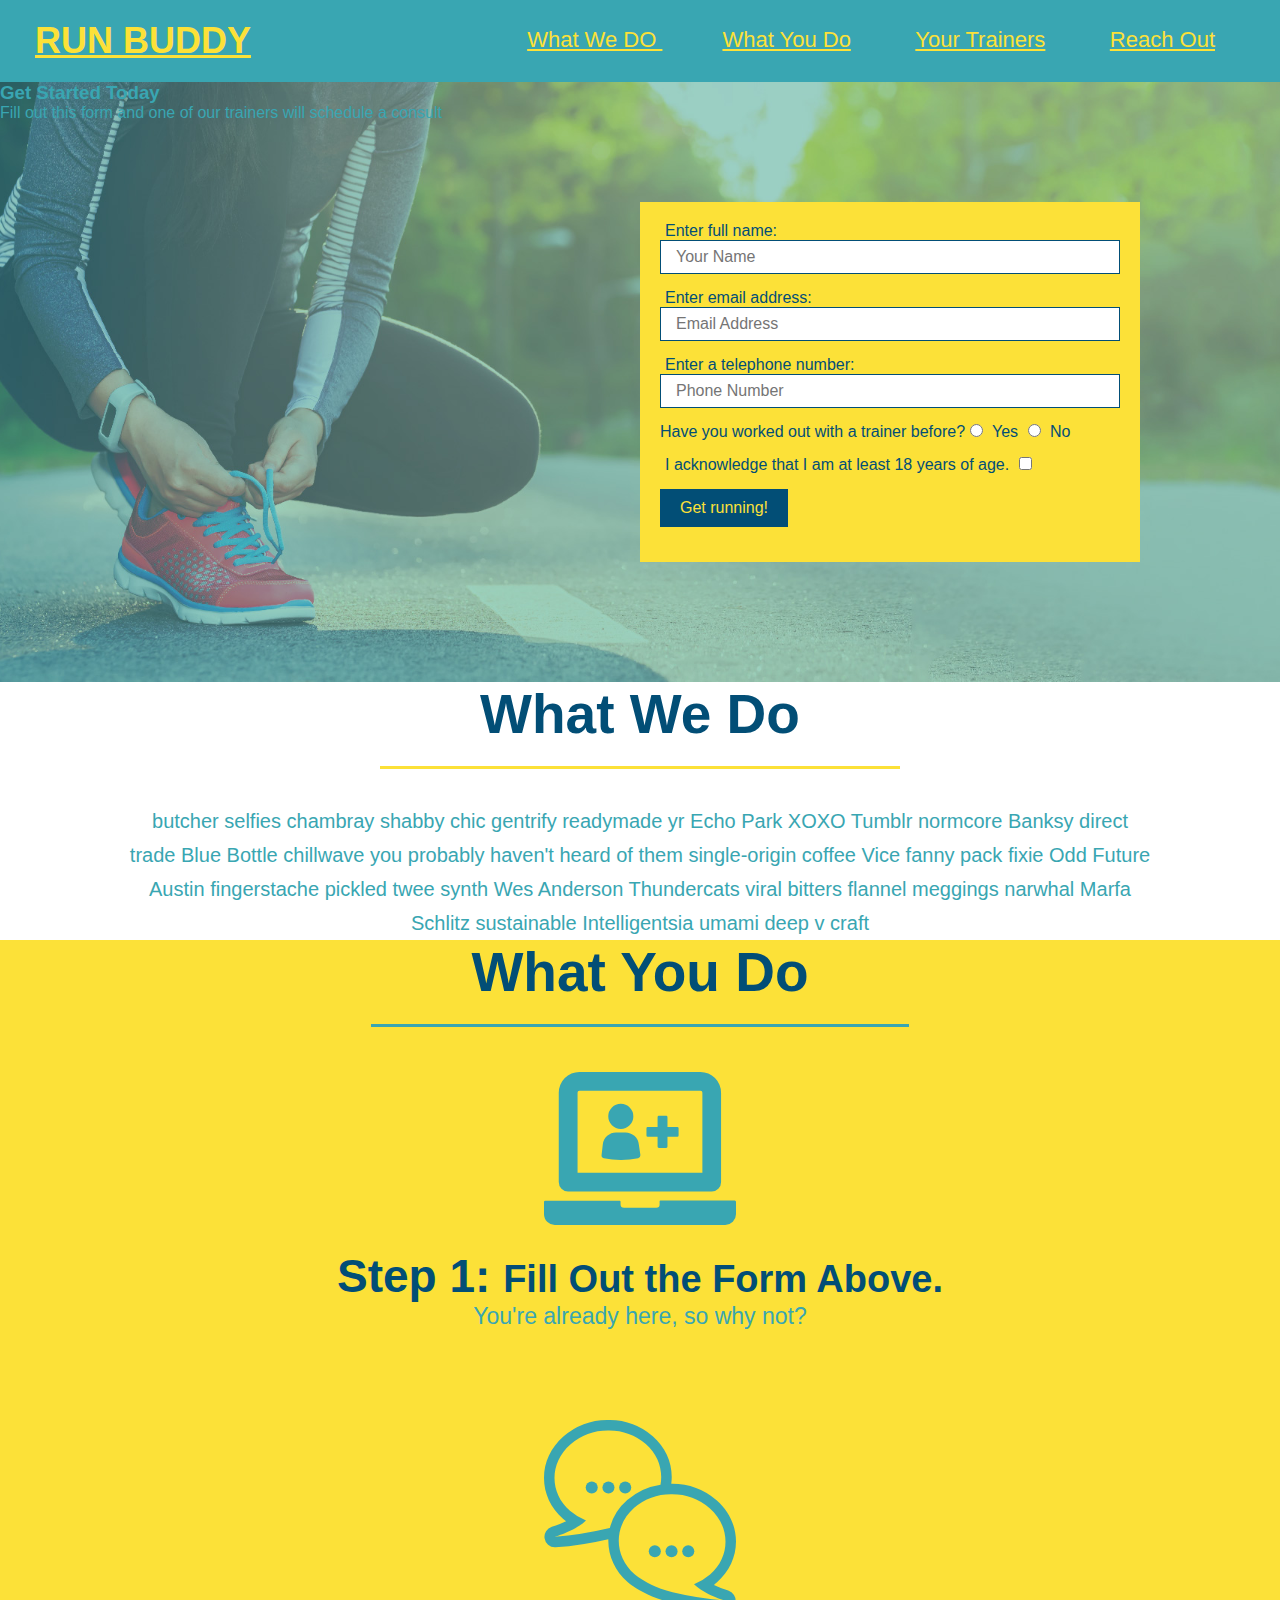
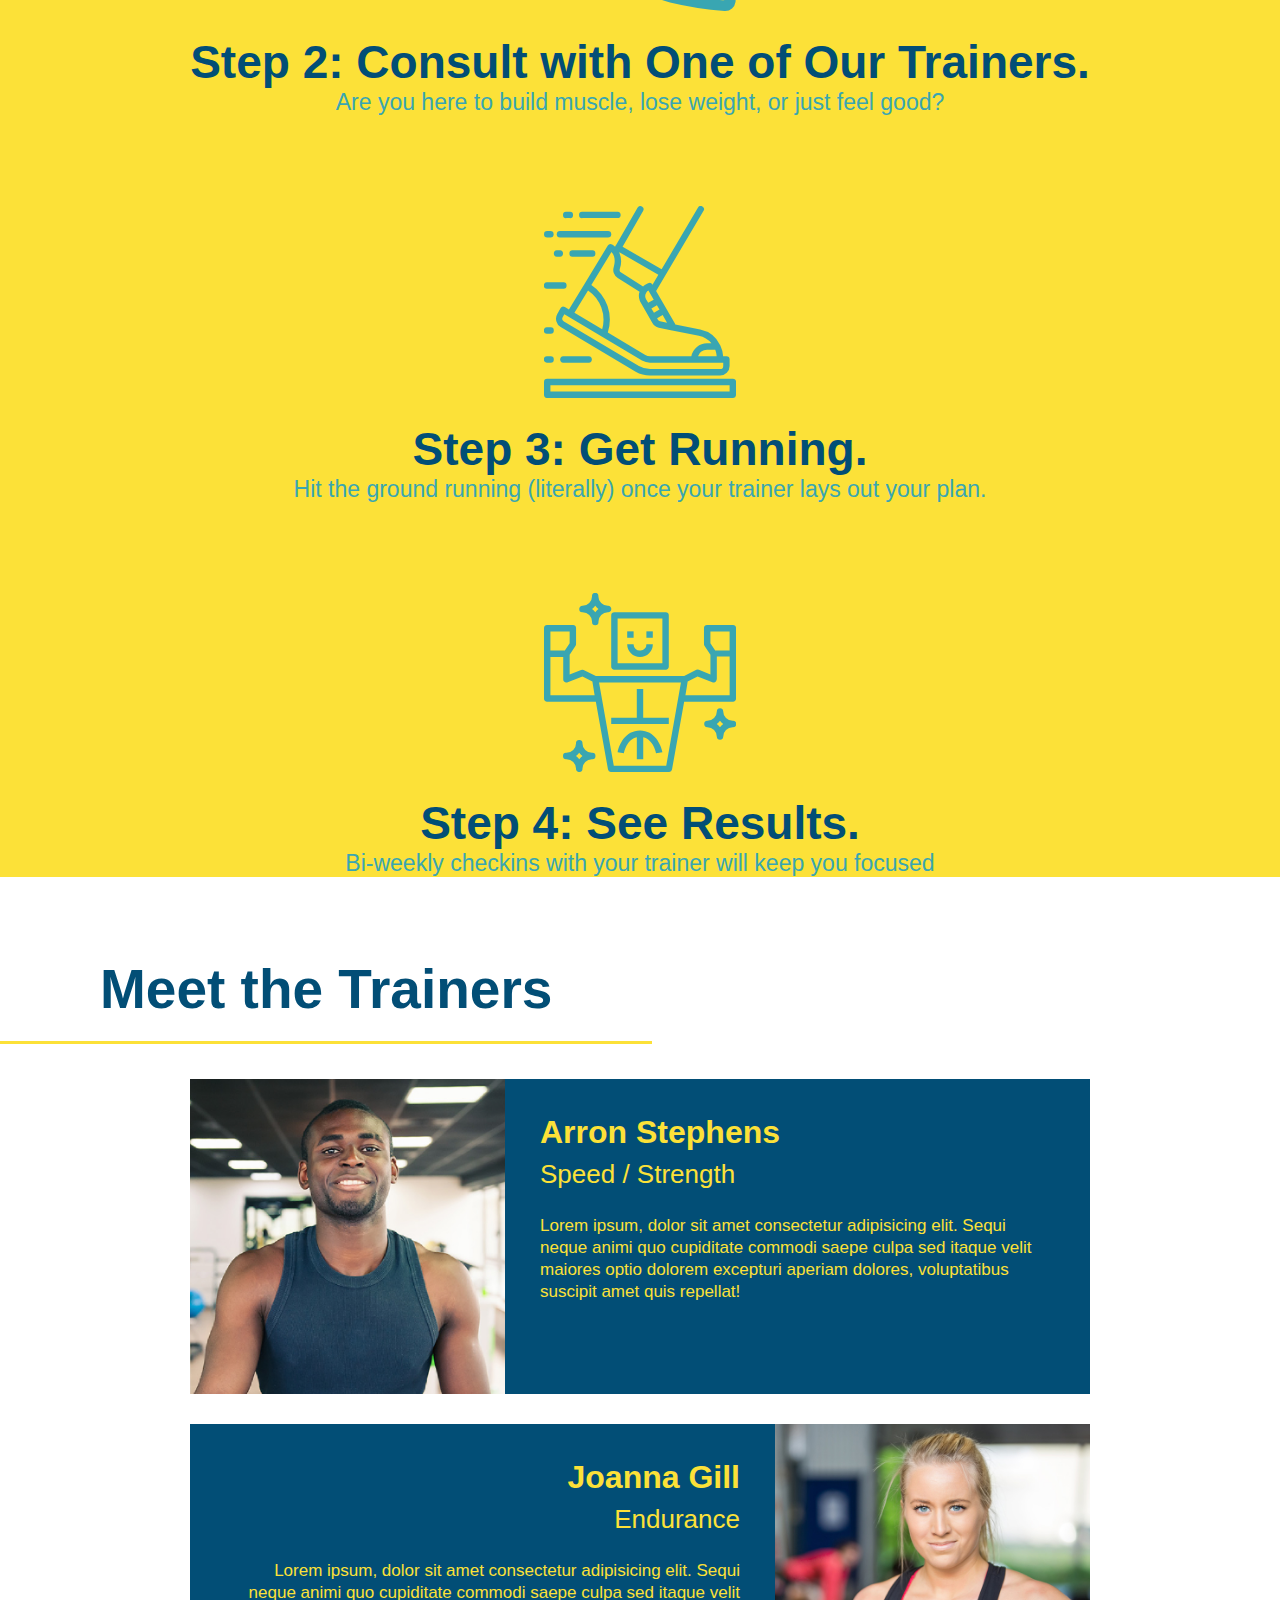
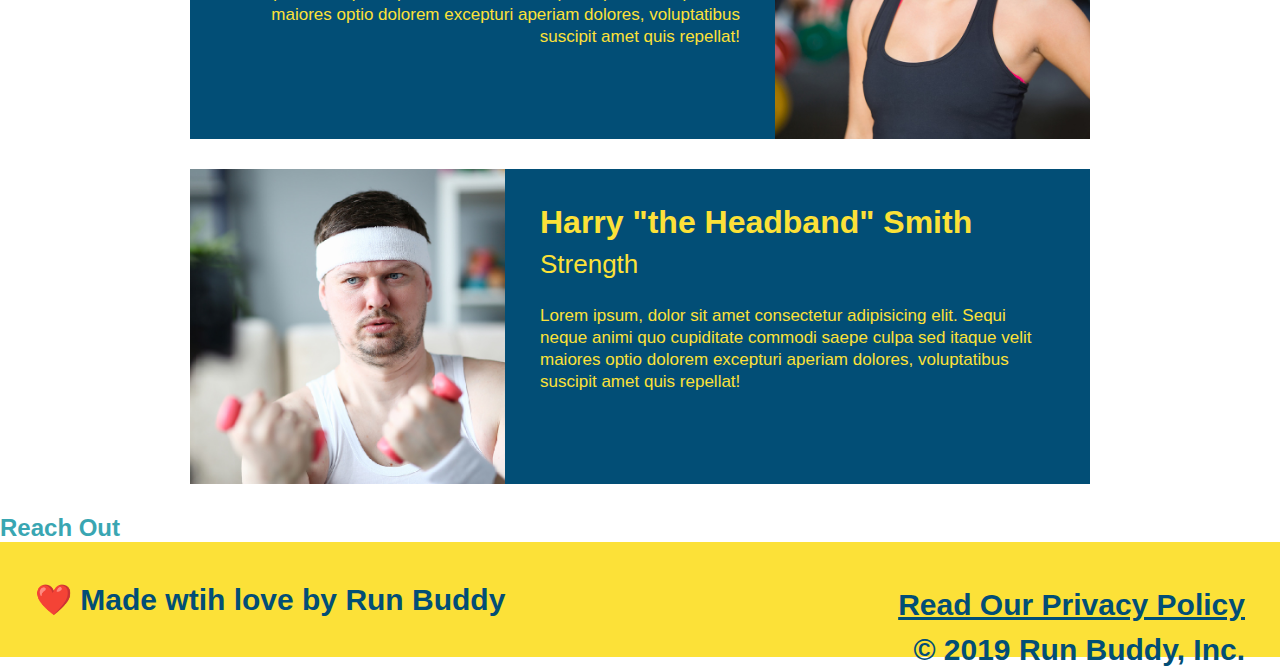
==== index.html @ 5ad64f24 "run-buddy first draft" ====
<!DOCTYPE html>
<html lang="en">

<head>
  <meta charset="UTF-8" />
  <title>Run Buddy</title>
  <link rel="stylesheet" href="./assets/style.css" />

</head>

<body>

  <!--navigation -->
  <header>

    <h1>

      <a href="/">RUN BUDDY</a>
    </h1>

    <nav>
      <!--Unordered list Element-->

      <ul>

        <!--List item element-->

        <li>

          <!--Anchor element -->
          <a href="#what-we-do"> What We DO </a>
        </li>

        <li>

          <a href="#what-you-do">What You Do</a>

        </li>

        <li>
          <a href="#your trainers">Your Trainers</a>

        </li>

        <li>
          <a href="reach-out">Reach Out</a>
        </li>

      </ul>

    </nav>
  </header>



  <!--hero/jumbotron-->
  <section>
    <section class="hero">
      <div>
        <h3>Get Started Today</h3>
        <p>Fill out this form and one of our trainers will schedule a consult</p>
        
        <!-- Add form element -->
        <form>
          <div class="hero-form">

            <label for="name">Enter full name:</label>
            <input type="text" placeholder="Your Name" name="name" id="name" class="form-input">

            <label for="email">Enter email address:</label>
            <input type="text" placeholder="Email Address" name="email" id="email" class="form-input">

            <label for="phone">Enter a telephone number:</label>
            <input type="text" placeholder="Phone Number" name="phone" id="phone" class="form-input">

            <p>
              Have you worked out with a trainer before?
              <input type="radio" name="trainer-confirm" id="trainer-yes" />
              <label for="trainer-yes">Yes</label>
              <input type="radio" name="trainer-confirm" id="trainer-no" />
              <label for="trainer-no">No</label>

            <p>
              <label for="checkbox">
                I acknowledge that I am at least 18 years of age.
              </label>
              <input type="checkbox" name="age-confirm" id="checkbox" />
            </p>
            <button type="submit">
              Get running!
            </button>
            </p>
        </form>

      </div>
    </section>

    <!-- "what we do" section -->
    <section id="what-we-do " class="intro">
      <h2 class="section-title primary-border">What We Do</h2>
      <p>
        butcher selfies chambray shabby chic gentrify readymade yr Echo Park XOXO Tumblr normcore Banksy direct trade
        Blue Bottle chillwave you probably haven't heard of them single-origin coffee Vice fanny pack fixie Odd Future
        Austin fingerstache pickled twee synth Wes Anderson Thundercats viral bitters flannel meggings narwhal Marfa
        Schlitz sustainable Intelligentsia umami deep v craft
      </p>
    </section>

    <!-- "what you do" section -->
    <section id="what-you-do" class="steps">
      <h2 class="section-title secondary-border">What You Do</h2>

      <div>
        <!-- insert this img element -->
        <img src="./assets/step-1.svg" alt="" />
        <h3>Step 1: <span>Fill Out the Form Above.</span></h3>
        <p>You're already here, so why not?</p>
      </div>

      <div>
        <img src="./assets/step-2.svg" alt="" />
        <h3>Step 2: Consult with One of Our Trainers.</h3>
        <p>Are you here to build muscle, lose weight, or just feel good?</p>
      </div>

      <div>
        <img src="./assets/step-3.svg" alt="" />
        <h3>Step 3: Get Running.</h3>
        <p>Hit the ground running (literally) once your trainer lays out your plan.</p>
      </div>

      <div>
        <img src="./assets/step-4.svg" alt="" />
        <h3>Step 4: See Results.</h3>
        <p>Bi-weekly checkins with your trainer will keep you focused</p>
      </div>

    </section>

    <!--"meet the trainer " section-->
  </section id="your-trainers" class=trainers>
  <h2 class="section-title primary-border">
    Meet the Trainers
  </h2>

  <!-- first trainer bio-->
  <article class="trainer">
    <img src="./assets/trainer-1.jpg" alt="Arron Stephens in his workout clothes, ready to pump iron" />
    <div class="trainer-bio" class="trainer-bio-text-left">
      <h3>Arron Stephens</h3>
      <h4>Speed / Strength</h4>
      <p>
        Lorem ipsum, dolor sit amet consectetur adipisicing elit. Sequi neque animi quo cupiditate commodi saepe culpa
        sed
        itaque velit maiores optio dolorem excepturi aperiam dolores, voluptatibus suscipit amet quis repellat!
      </p>
    </div>
  </article>

  <!-- second trainer bio -->
  <article class="trainer">
    <div class="trainer-bio text-right">
      <h3>Joanna Gill</h3>
      <h4>Endurance</h4>
      <p>
        Lorem ipsum, dolor sit amet consectetur adipisicing elit. Sequi neque animi quo cupiditate commodi saepe culpa
        sed
        itaque velit maiores optio dolorem excepturi aperiam dolores, voluptatibus suscipit amet quis repellat!
      </p>
    </div>
    <img src="./assets/trainer-2.jpg" alt="Joanna Gill cooling off after a workout" />
  </article>

  <!-- third trainer bio -->
  <article class="trainer">
    <img src="./assets/trainer-3.jpg" alt="Harry Smith wearing a headband and lifting comically small pink weights" />
    <div class="trainer-bio text-left">
      <h3>Harry "the Headband" Smith</h3>
      <h4>Strength</h4>
      <p>
        Lorem ipsum, dolor sit amet consectetur adipisicing elit. Sequi neque animi quo cupiditate commodi saepe culpa
        sed
        itaque velit maiores optio dolorem excepturi aperiam dolores, voluptatibus suscipit amet quis repellat!
      </p>
    </div>
  </article>
  </section>

  <!-- "reach out" section -->
<section>
  <h2>Reach Out</h2>
</section>



  <!--footer-->
  <footer>
    <h2>
      <div>
        <a href="#">Read Our Privacy Policy</a><br />
        &copy; 2019 Run Buddy, Inc.
      </div>❤️ Made wtih love by Run Buddy
    </h2>



  </footer>

</body>

</html>
---- assets/style.css ----
* {
  margin: 0;
  padding: 0;
  box-sizing: border-box;
}

body {
  color: #39a6b2;
  font-family: Helvetica, Arial, sans-serif;
}

header {
  padding: 20px 35px;
  background-color: #39a6b2;
}

header h1 {
  font-weight: bold;
  font-size: 36px;
  color: #fce138;
  margin: 0;
  display:inline;
}

header a {
  color: #fce138;
}

header nav {
  float: right;
  margin: 7px 0;
}

header nav ul li {
  display: inline;
}

header nav ul li a {
  margin: 0 30px;
  font-weight: lighter;
  font-size: 22px;
}

* {
  margin: 0;
  padding: 0;
}

footer {
  background: #fce138;
  width: 100%;
  padding: 40px 35px;
}

footer h2 {
  display: inline;
  color: #024e76;
  font-size: 30px;
  margin: 0;
}

footer div {
  float: right;
  line-height: 1.5;
  text-align: right;
}
footer a {
  color: #024e76;
}



/* Hero Style Start */
.hero {
  background-image: url("../assets/hero-bg.jpg");
  height: 600px;
  background-size: cover;
  background-position: center;
  position: relative;
}
/* Hero Style End */

.hero-form {
  background-color: #fce138;
  padding: 20px;
  width: 500px;
  color: #024e76;
  position: absolute;
  bottom: 120px;
  right: 140px;
}

.hero-form h3 {
  font-size: 24px;
  margin: 0;
}

.hero-form p {
  margin: 5px 0 15px 0;
}

.form-input {
  border: 1px solid #024e76;
  display: block;
  padding: 7px 15px;
  font-size: 16px;
  color: #024e76;
  width: 100%;
  margin-bottom: 15px;
}

.hero-form label {
  margin: 0 5px;
}

.hero-form button {
  color: #fce138;
  background-color: #024e76;
  border: none;
  padding: 10px 20px;
  font-size: 16px;
}
/* HERO STYLES END */

.intro {
  text-align: center;
}

.section-title {
  font-size: 55px;
  color: #024e76;
  margin-bottom: 35px;
  padding: 0 100px 20px 100px;
  display: inline-block;
  border-bottom: 3px solid;
}

.primary-border {
  border-color: #fce138;
}

.secondary-border {
  border-color: #39a6b2;
}


.intro p {
  line-height: 1.7;
  color: #39a6b2;
  width: 80%;
  font-size: 20px;
  margin: 0 auto;
}

.intro p {
  line-height: 1.7;
  color: #39a6b2;
  width: 80%;
  font-size: 20px;
  margin:0 auto;
}

.steps {
  text-align: center;
  background: #fce138;
}

.steps div {
  margin-bottom: 80px;
}

.steps img {
  width: 15%;
  margin: 10px 0;
}

.steps h3 {
  color: #024e76;
  font-size: 46px;
  margin-top: 10px;
}

.steps p {
  color: #39a6b2;
  font-size: 23px;
}

.steps span {
  font-size: 38px;
}

/* Meet the Trainers Section*/

.trainers {
  text-align: center;
}

.trainer {
  width: 900px;
  margin: 0 auto 30px auto;
  background: #024e76;
  color: #fce138;
  overflow: auto;
}

.trainer img {
  width: 35%;
  float: left;
}

.trainer-bio {
  padding: 35px;
  float: left;
  width: 65%;
}

.text-left {
  text-align: left;
}

.text-right {
  text-align: right;
}

.trainer-bio h3 {
  font-size: 32px;
  margin-bottom: 8px;
}

.trainer-bio h4 {
  font-weight: lighter;
  font-size: 26px;
  margin-bottom: 25px;
}

.trainer-bio p {
  font-size: 17px;
  line-height: 1.3;
}
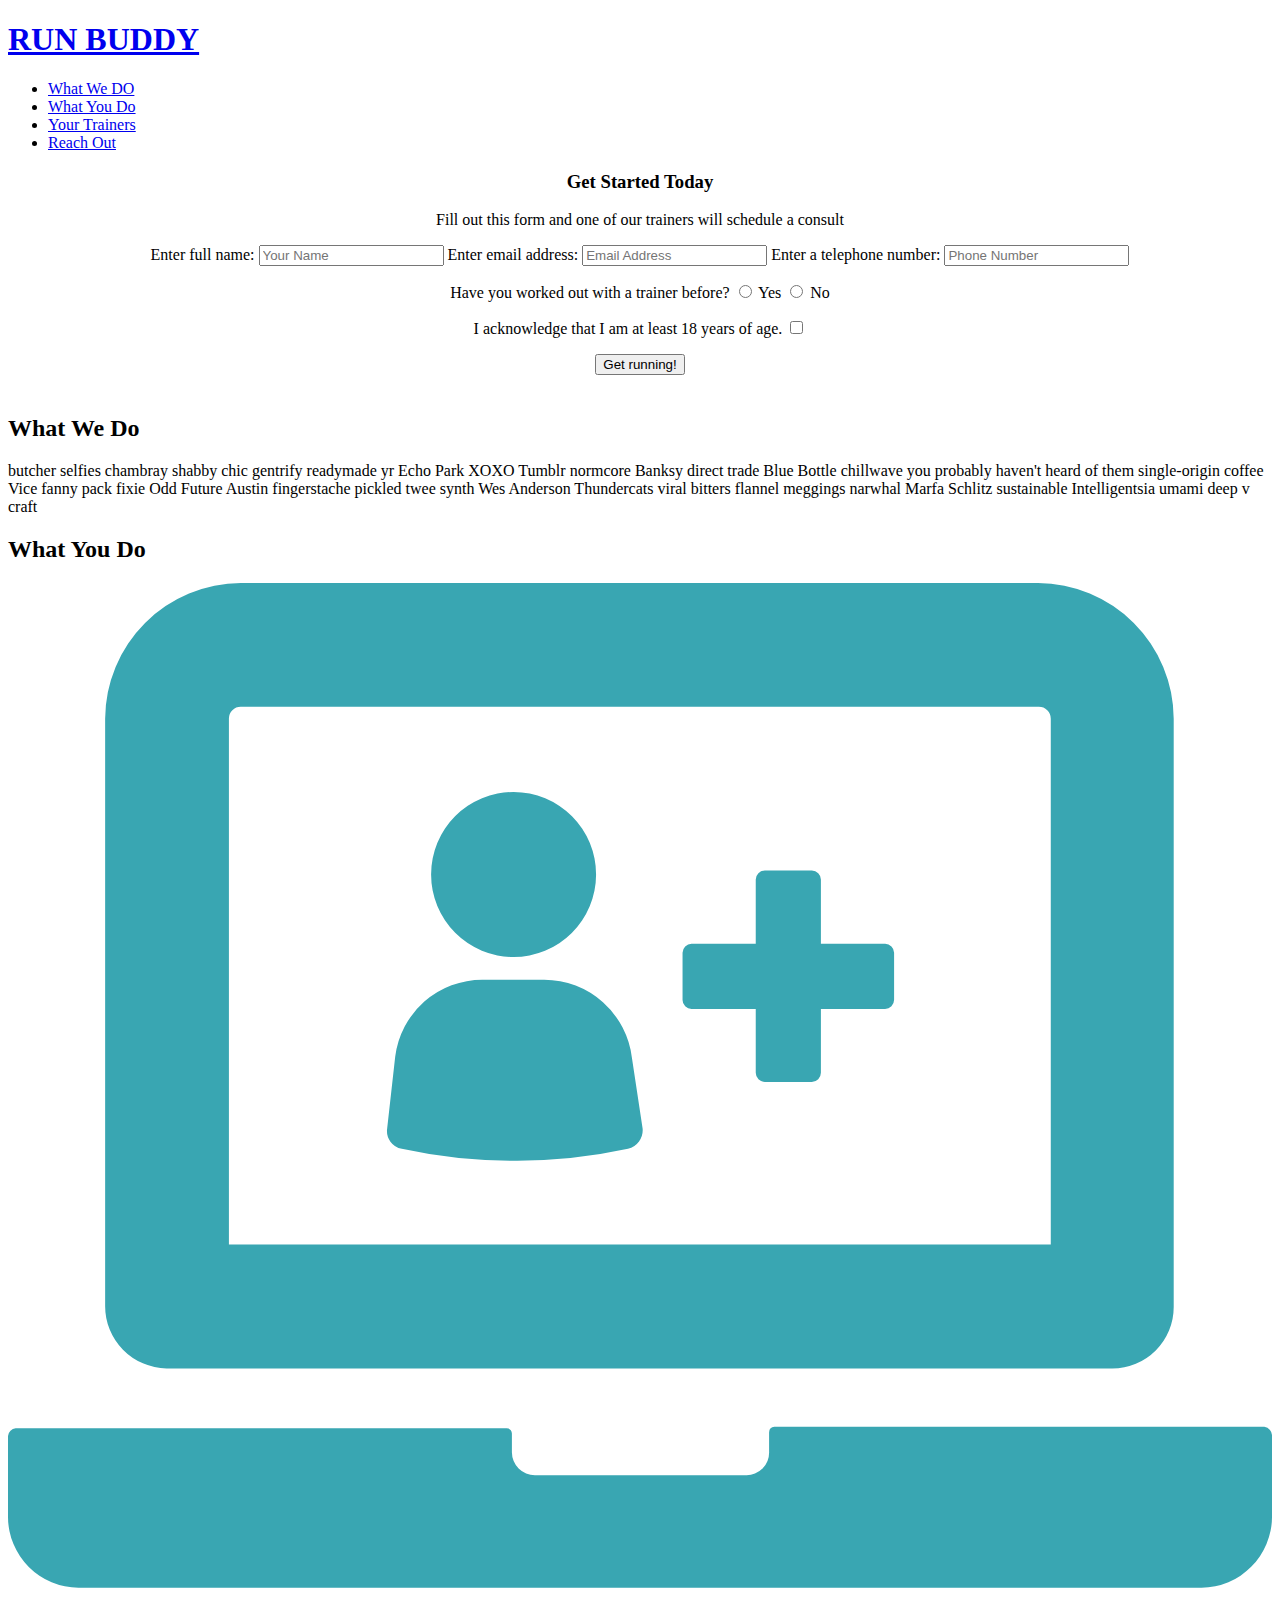
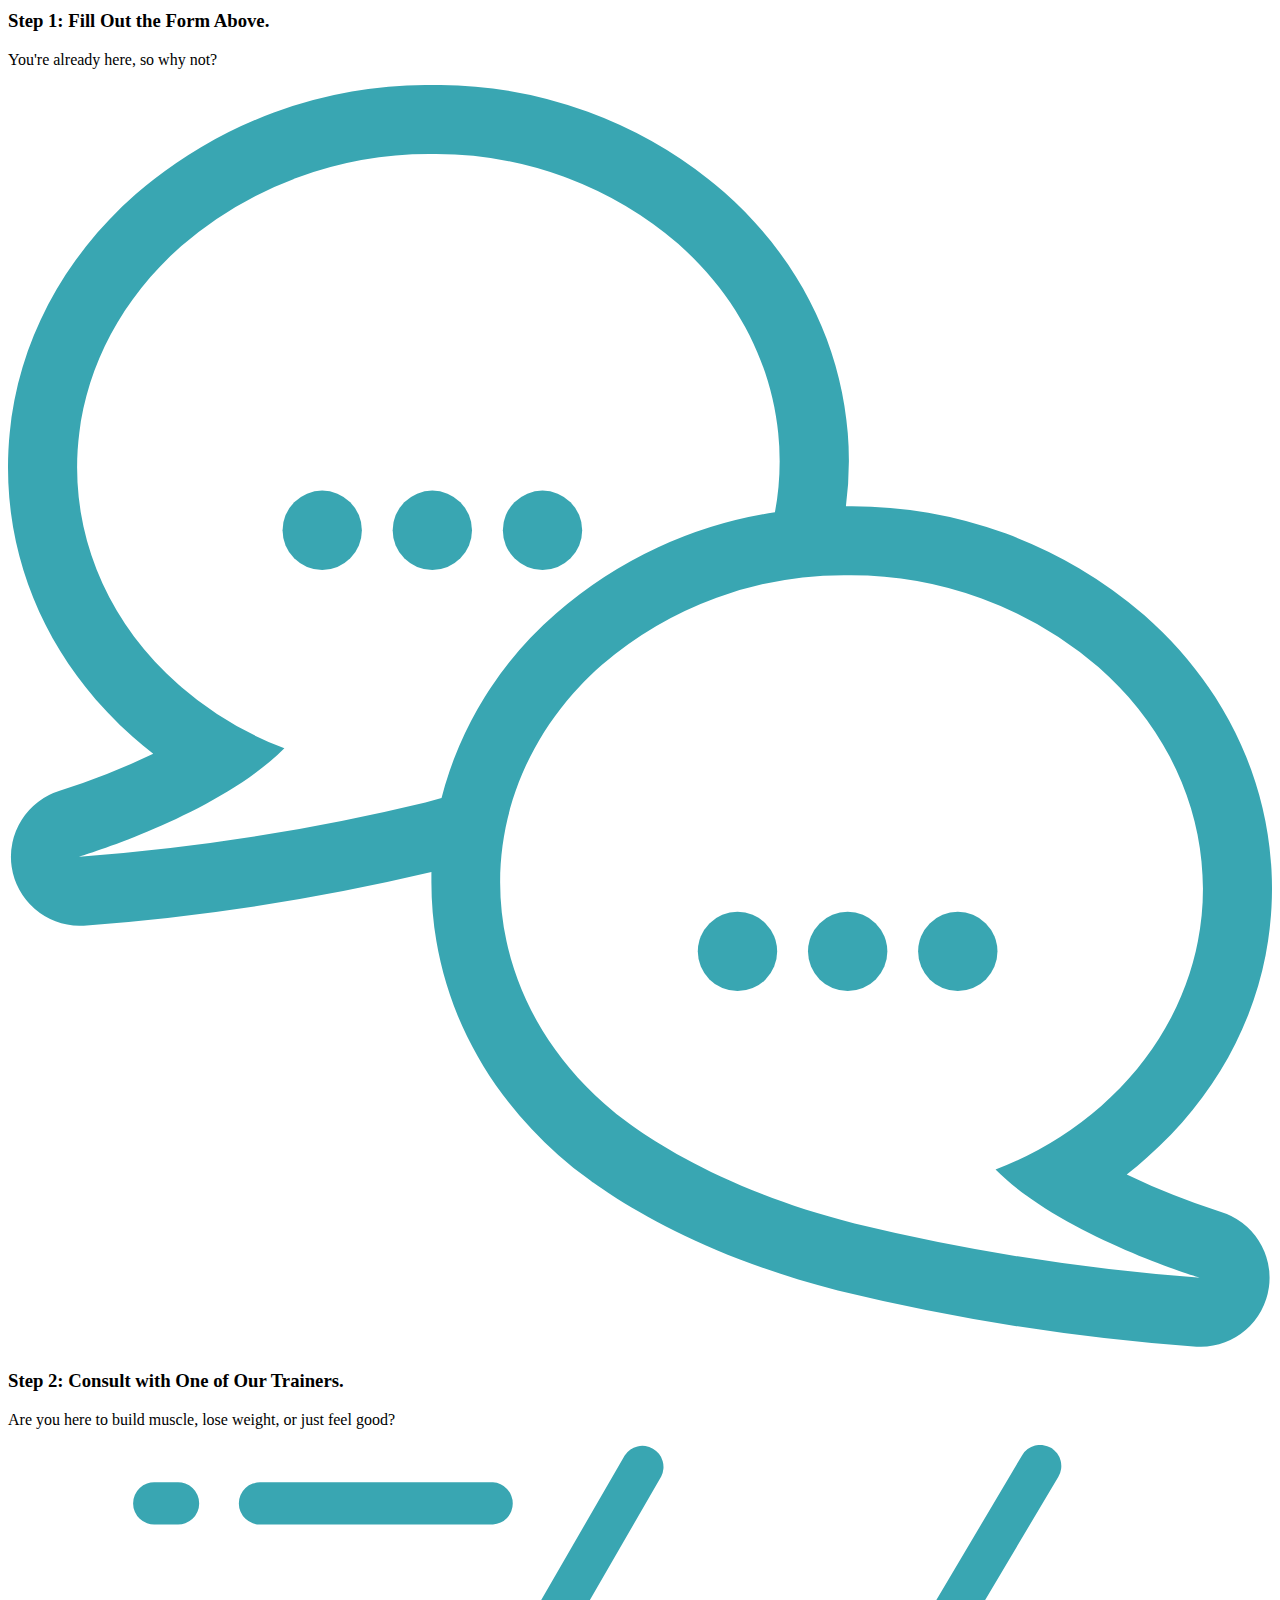
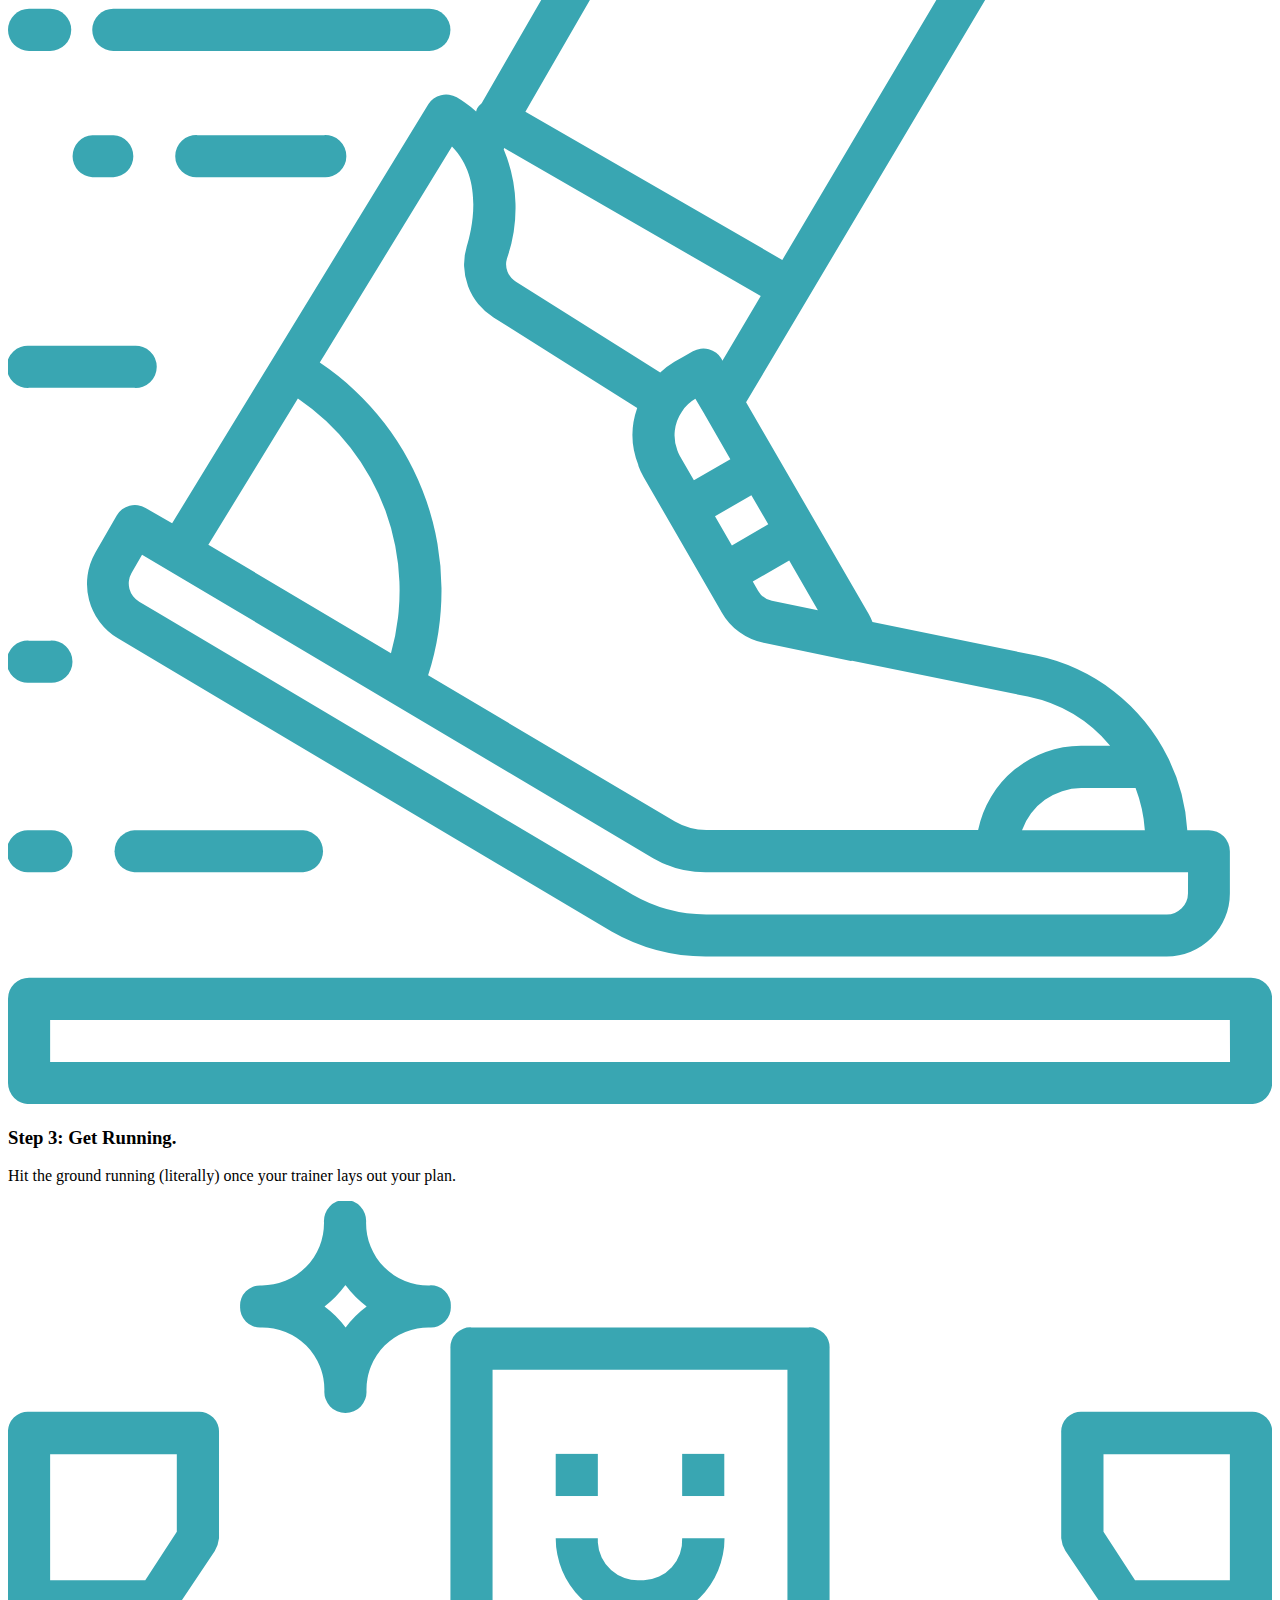
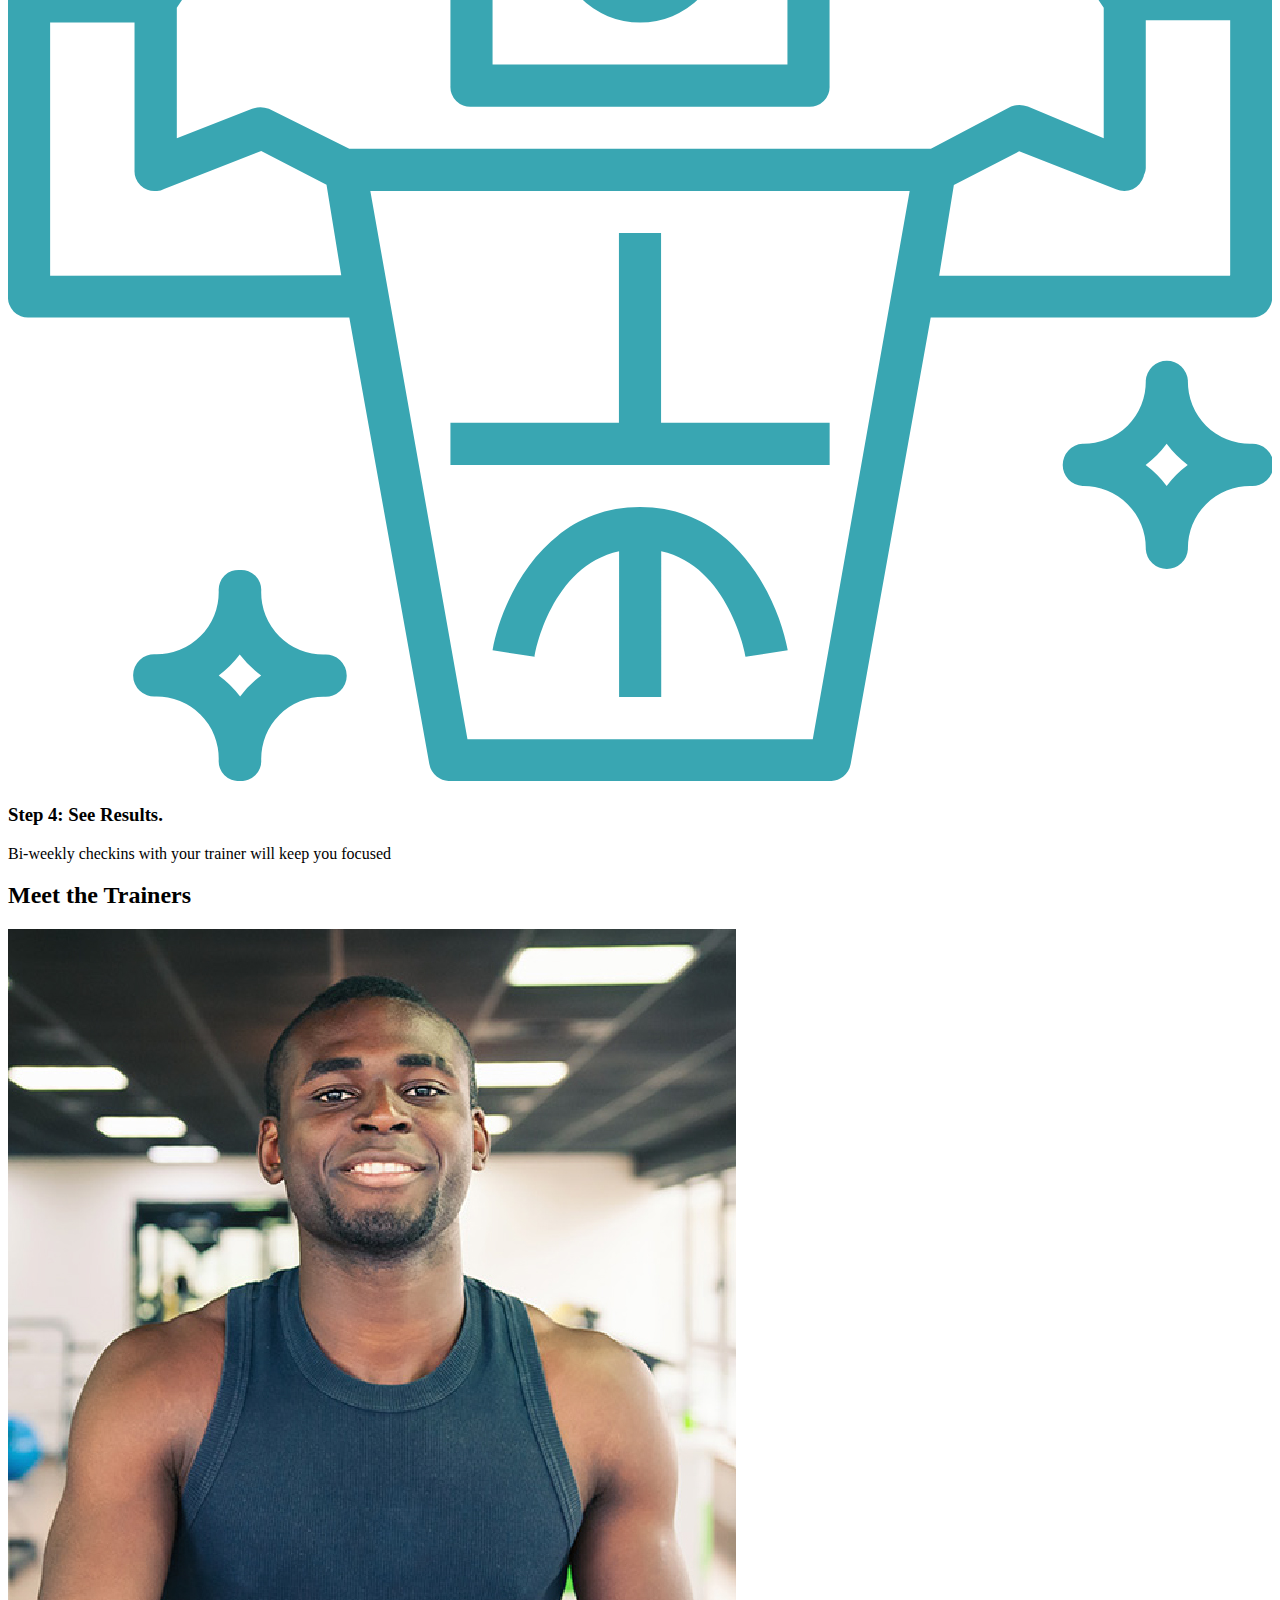
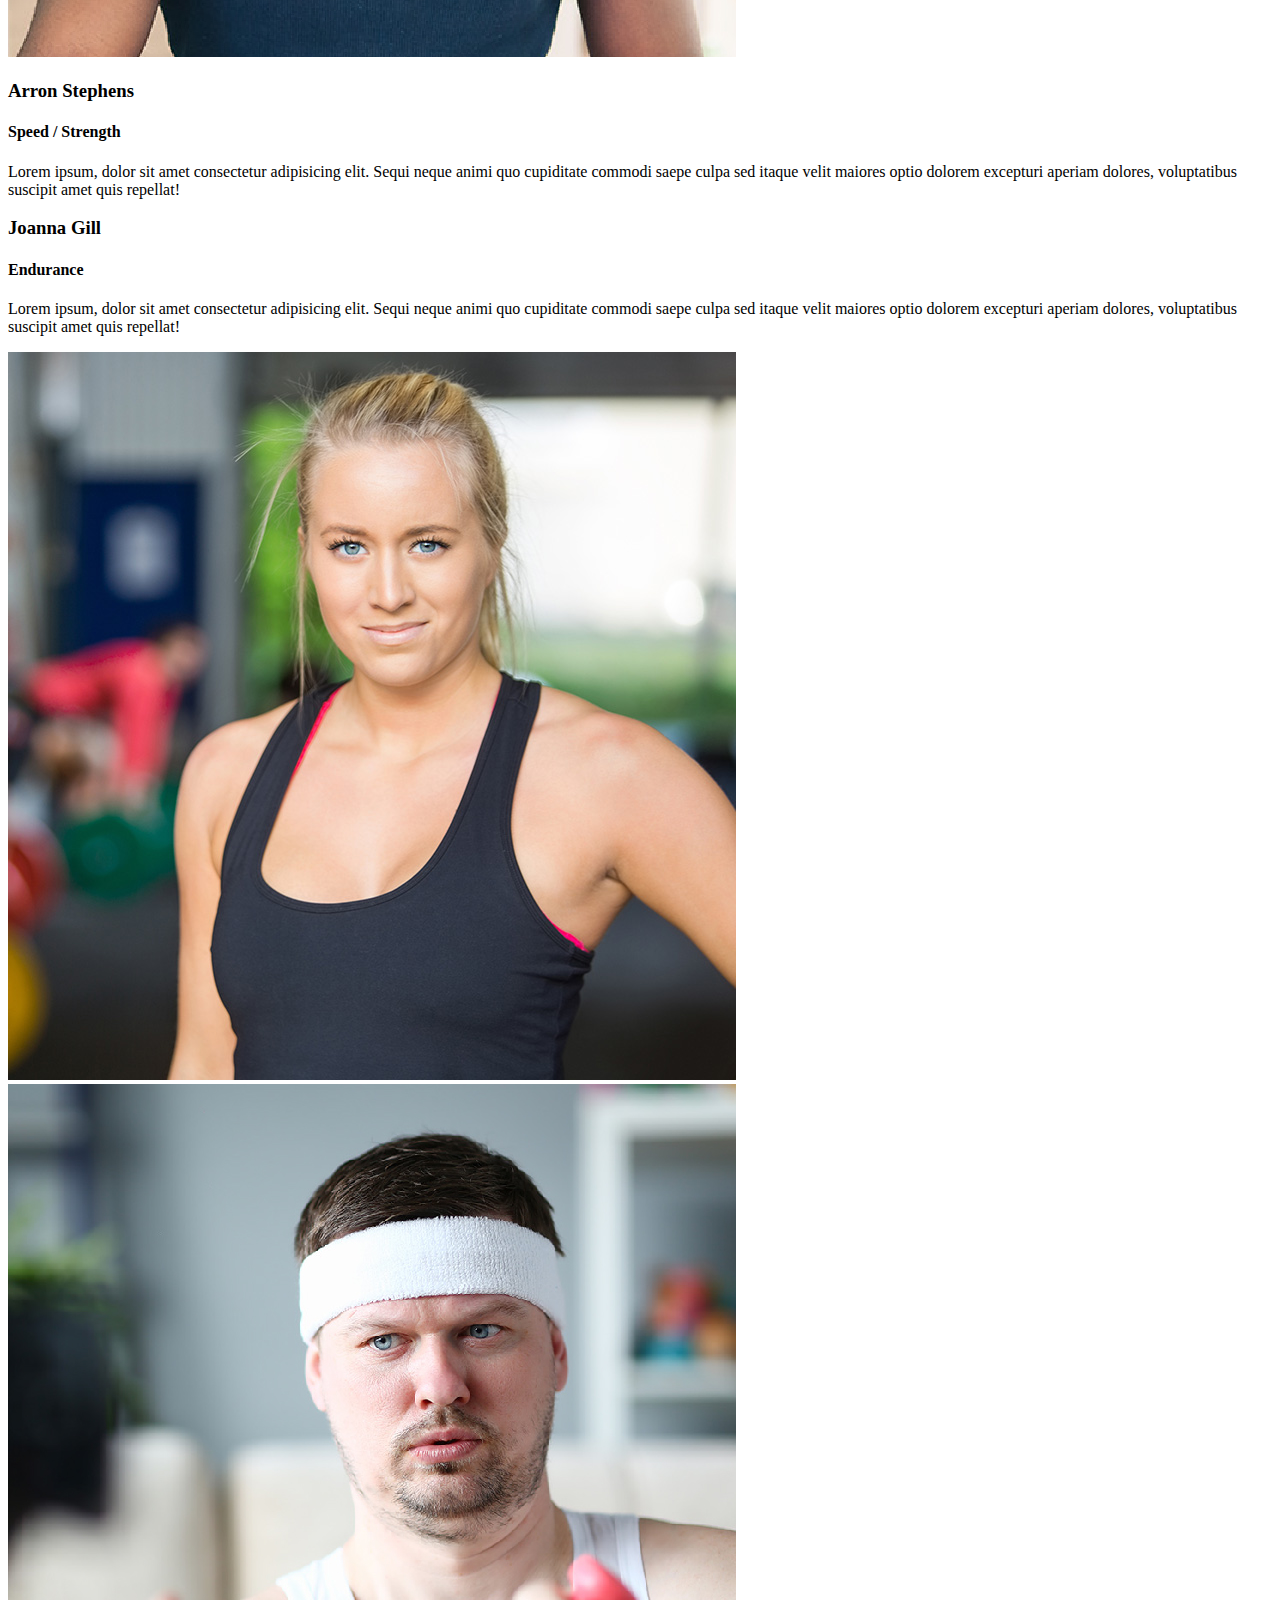
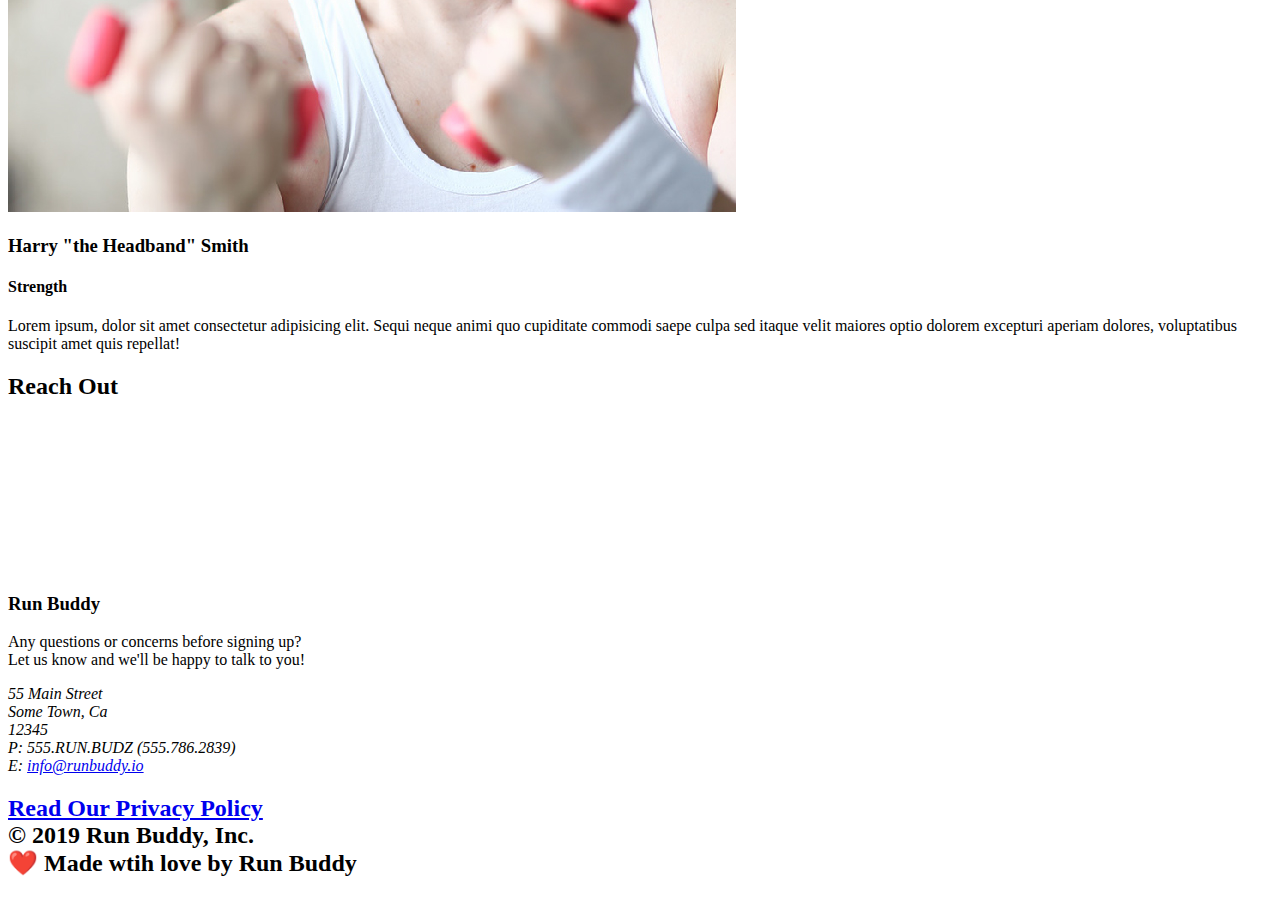
==== commit 83fa1db8: "run-buddy privacy policy added" ====
--- a/index.html
+++ b/index.html
@@ -4,7 +4,8 @@
 <head>
   <meta charset="UTF-8" />
   <title>Run Buddy</title>
-  <link rel="stylesheet" href="./assets/style.css" />
+  <link rel="stylesheet" href="./assets/css/style.css" />
+  <link rel="stylesheet" href="./assets/secondary-styles.css" />
 
 </head>
 
@@ -59,7 +60,7 @@
       <div>
         <h3>Get Started Today</h3>
         <p>Fill out this form and one of our trainers will schedule a consult</p>
-        
+
         <!-- Add form element -->
         <form>
           <div class="hero-form">
@@ -187,9 +188,34 @@
   </section>
 
   <!-- "reach out" section -->
-<section>
-  <h2>Reach Out</h2>
-</section>
+  <section id="reach out" class="contact">
+    <h2 class="section-title secondary-border">Reach Out</h2>
+
+    <div class="contact-info">
+      <iframe
+        src="https://www.google.com/maps/embed?pb=!1m18!1m12!1m3!1d3147.1079747227936!2d-120.42364418397035!3d37.92790791110593!2m3!1f0!2f0!3f0!3m2!1i1024!2i768!4f13.1!3m3!1m2!1s0x8090c49129b6ac57%3A0xb56c7eb95a2cd8bd!2sMain%20St%2C%20California%2095327!5e0!3m2!1sen!2sus!4v1616426329495!5m2!1sen!2sus"
+        style="border:0;" allowfullscreen="" loading="lazy">
+      </iframe>
+    </div>
+
+    <div>
+      <h3>Run Buddy</h3>
+      <p>
+        Any questions or concerns before signing up?
+        <br />
+        Let us know and we'll be happy to talk to you!
+      </p>
+
+      <address>
+        55 Main Street <br />
+        Some Town, Ca <br />
+        12345<br />
+        P: 555.RUN.BUDZ (555.786.2839)<br />
+        E: <a href="mailto:info@runbuddy.io">info@runbuddy.io</a>
+      </address>
+    </div>
+
+  </section>
 
 
 
--- a/assets/secondary-styles.css
+++ b/assets/secondary-styles.css
@@ -0,0 +1,41 @@
+.hero {
+    background-position: bottom;
+    height: auto;
+    text-align: center;
+    margin-bottom: 40px;
+  }
+  
+  .page-title {
+    color: #fce138;
+    display: inline-block;
+    border-bottom: 4px solid #fce138;
+    padding: 0 80px 15px 80px;
+    font-weight: normal;
+    font-size: 42px;
+    font-style: italic;
+  }
+  
+  .secondary-content {
+    width: 80%;
+    margin: 0 auto;
+    color: #024e76;
+  }
+  
+  .secondary-content h3 {
+    font-size: 25px;
+    margin: 20px 0;
+  }
+  
+  .secondary-content p {
+    font-size: 16px;
+    line-height: 1.5;
+    margin: 20px 0;
+  }
+  
+  .secondary-content ul {
+    margin: 15px 20px;
+  }
+  
+  .secondary-content li {
+    color: #39a6b2;
+    margin: 10px 0;